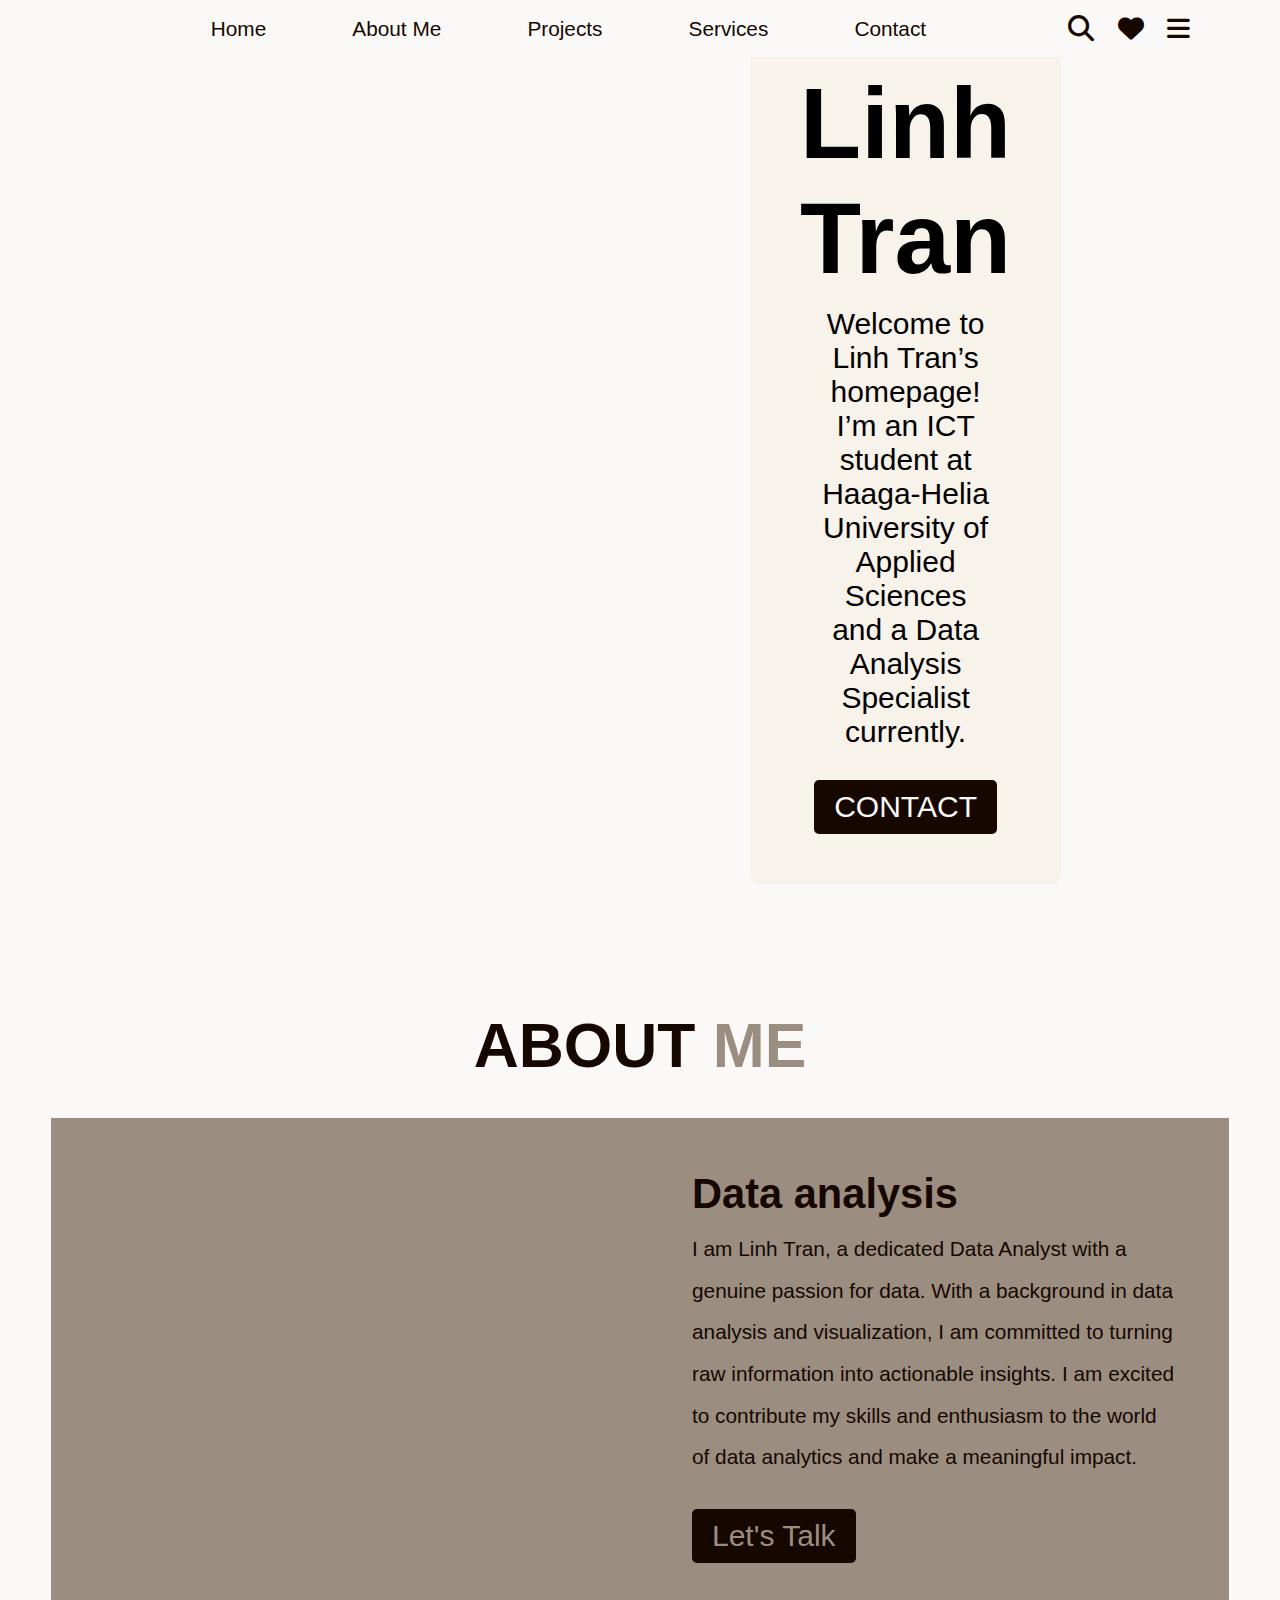
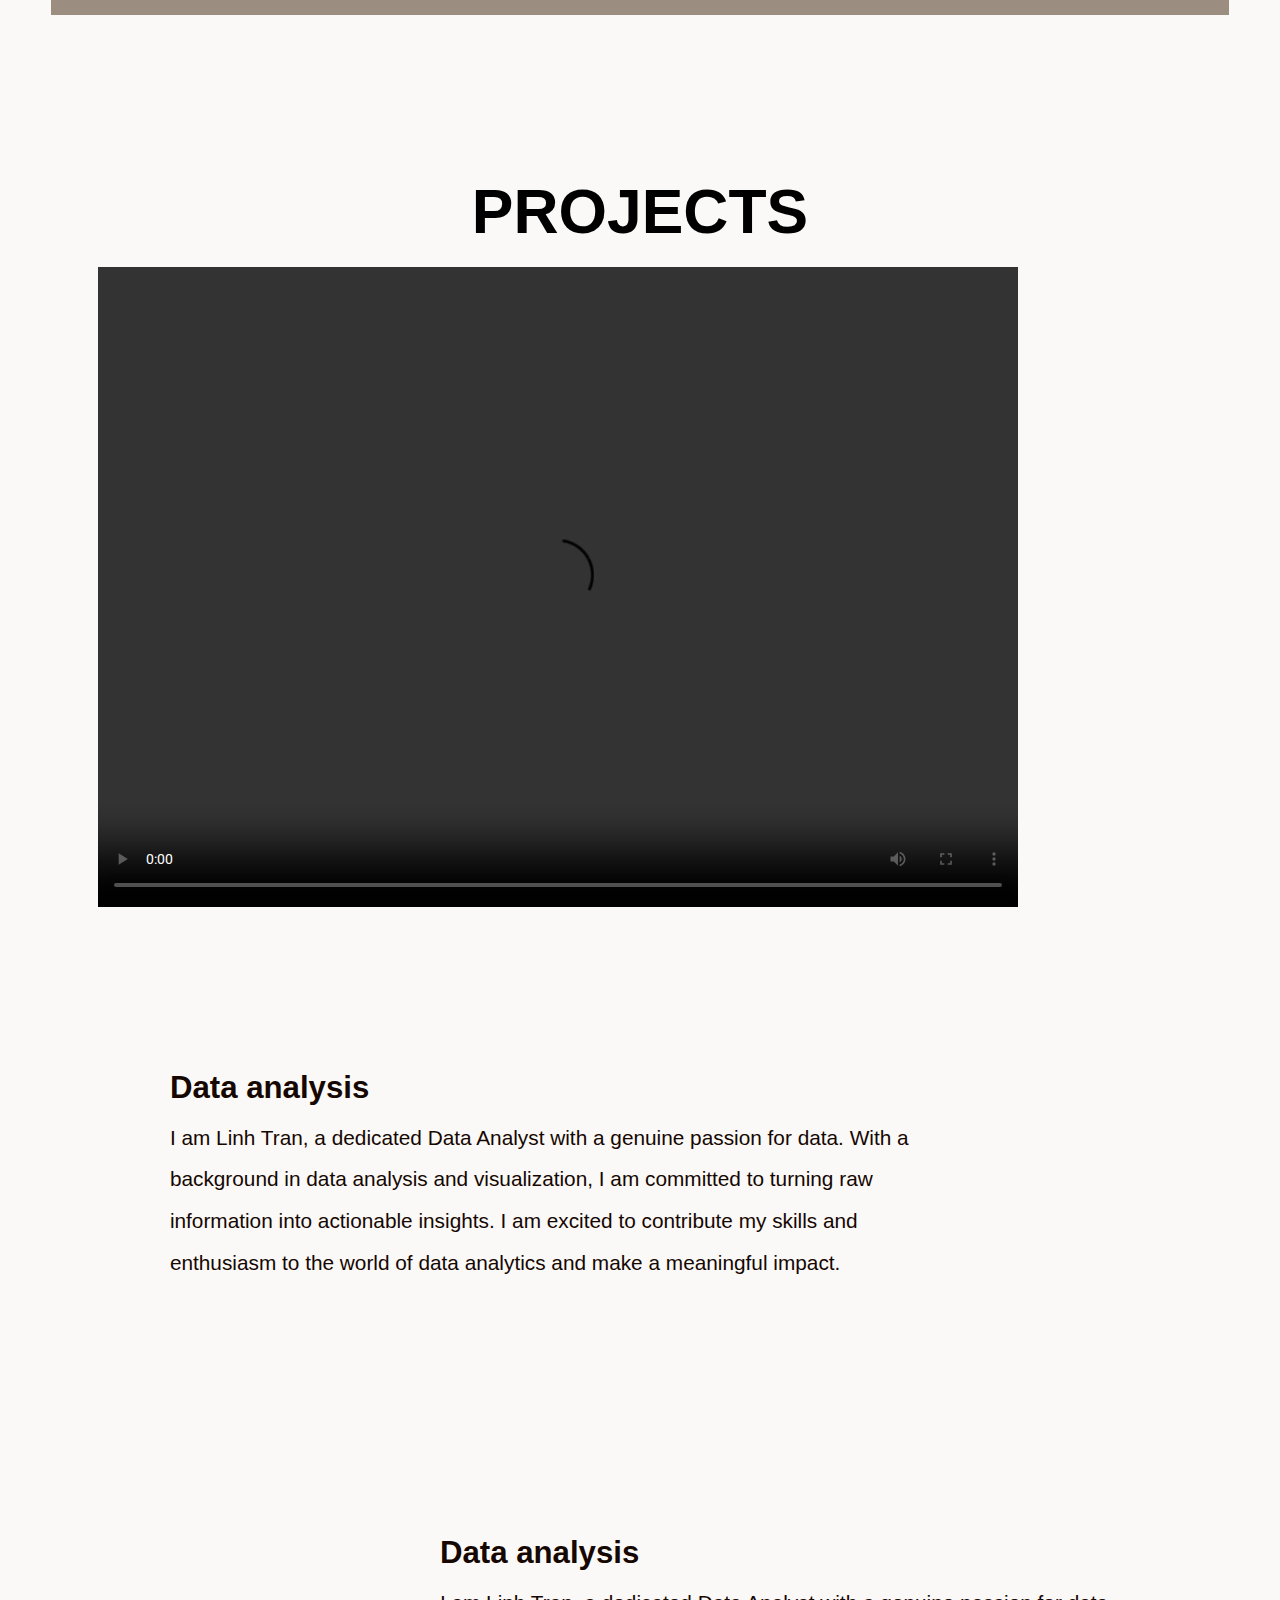
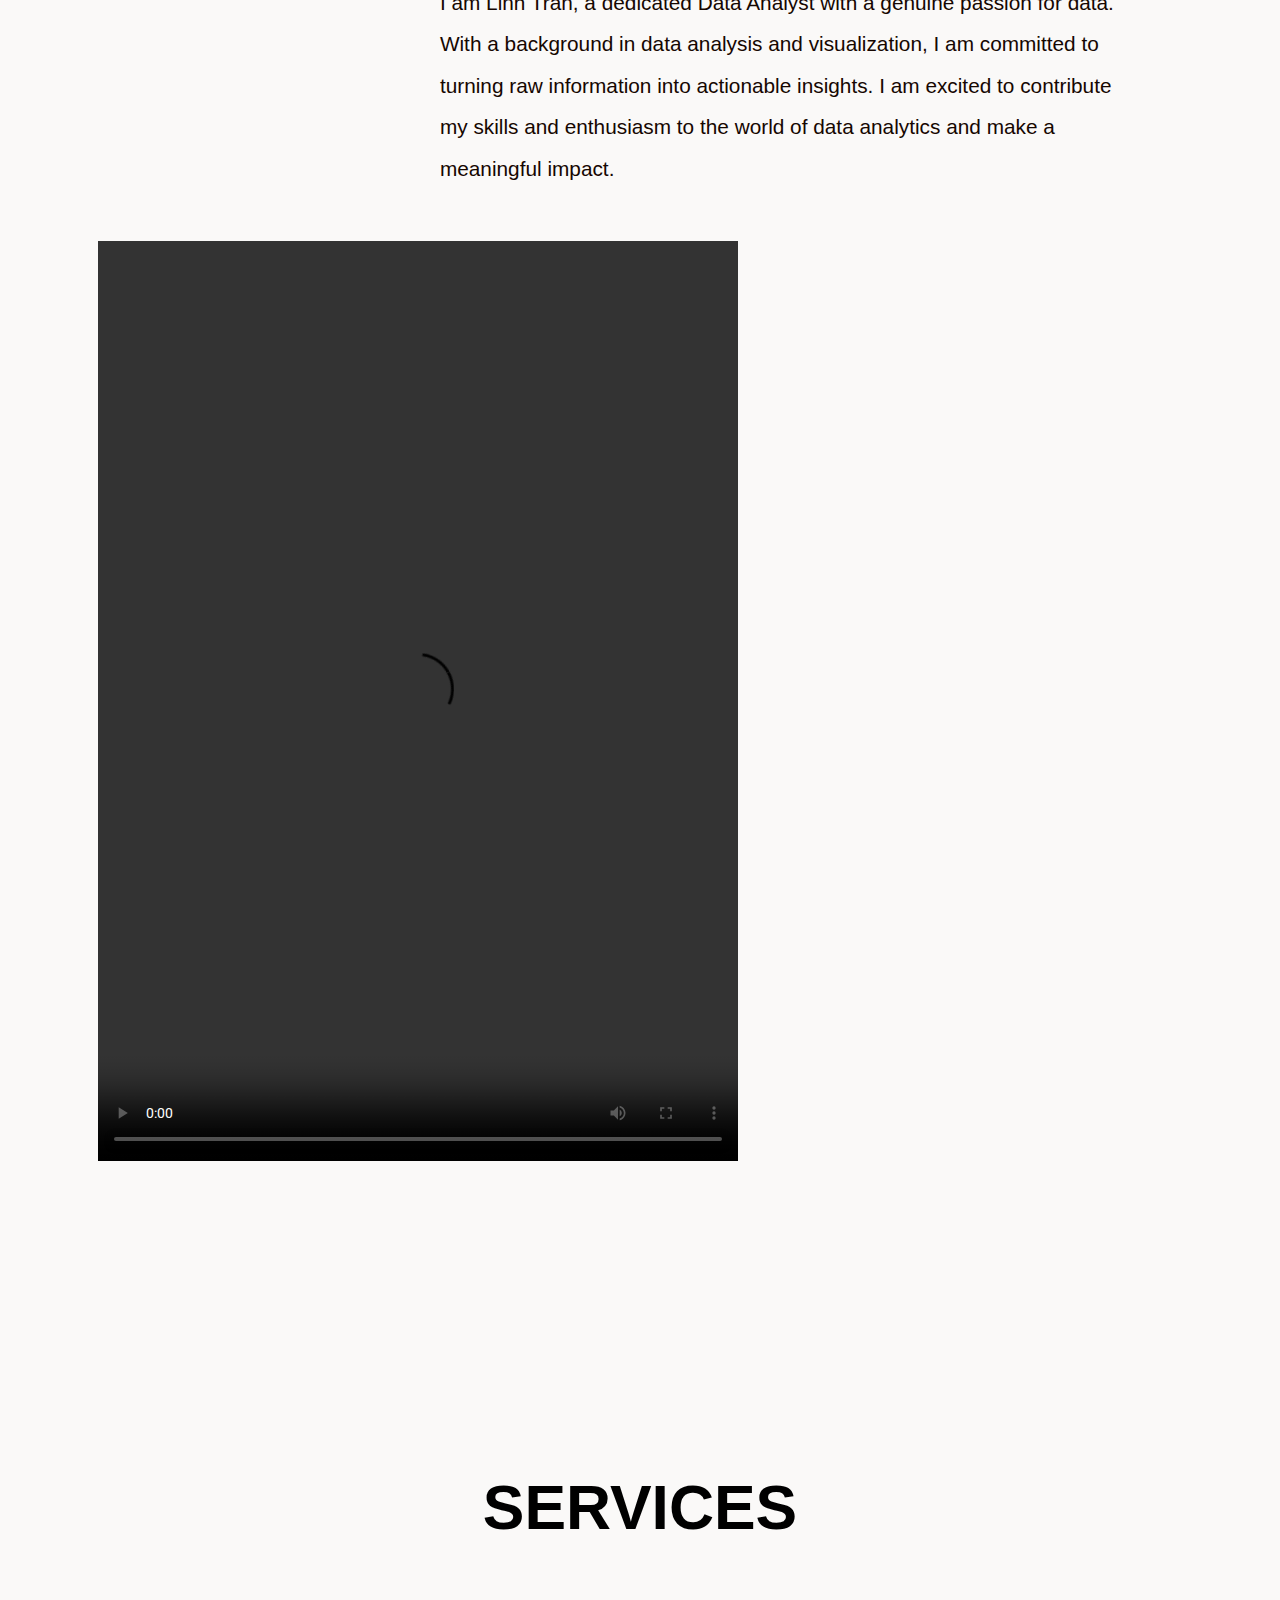
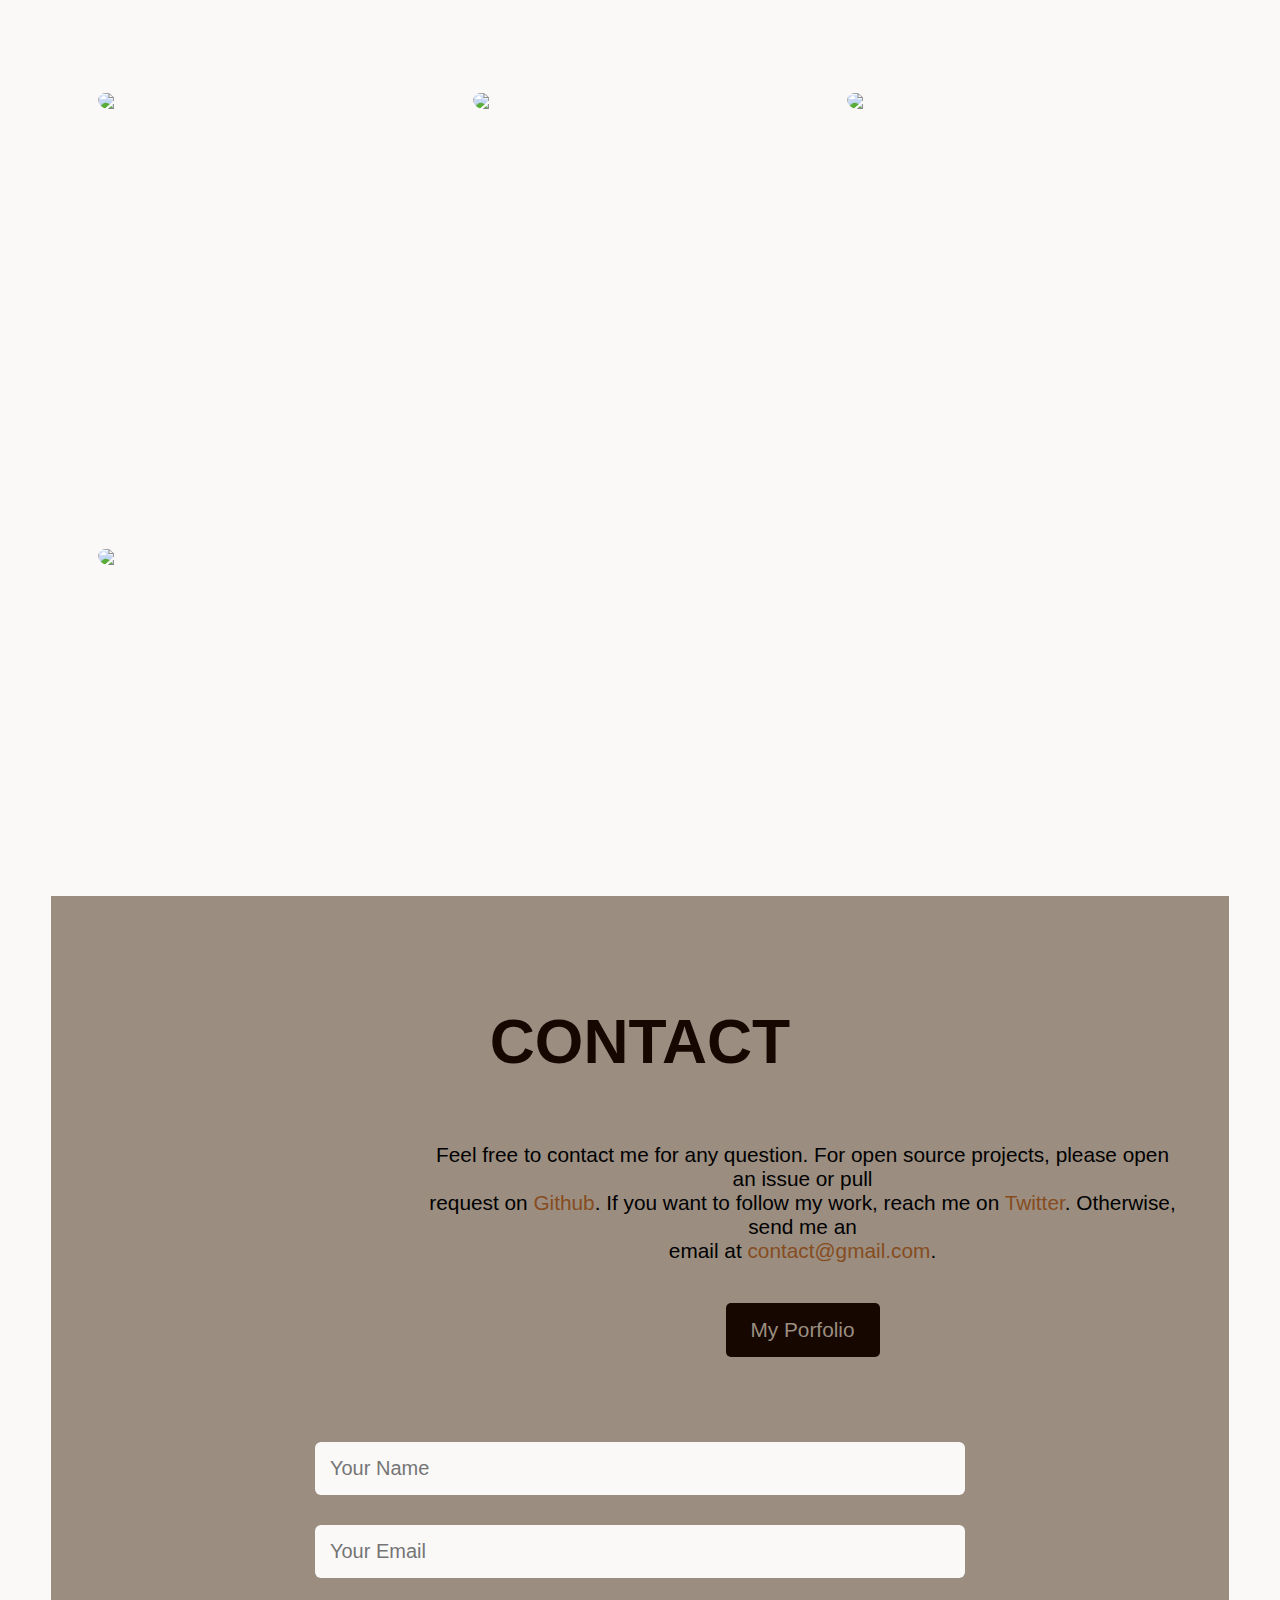
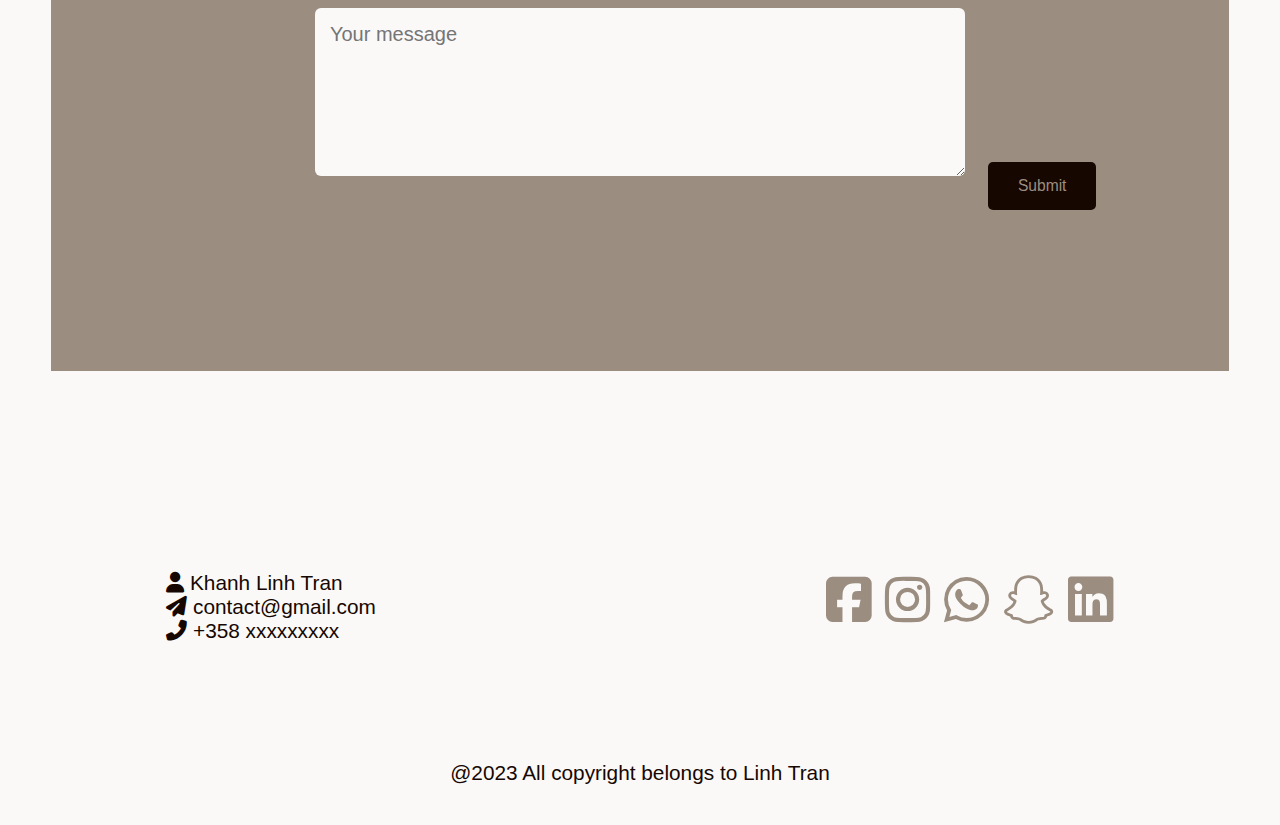
==== Home.html @ ff8a32e4 "Add files via upload" ====
<!DOCTYPE html>
<html lang="en">

<head>
    <meta charset="UTF-8">
    <meta http-equiv="X-UA-Compatible" content="IE=EDGE">
    <meta name="viewport" content="width=device-width, initial-scale=1.0">
    <title>Linh Tran Project</title>
    <link rel="stylesheet" href="https://cdnjs.cloudflare.com/ajax/libs/font-awesome/6.4.2/css/all.min.css">
    <link rel="stylesheet" href="style.css">
</head>

<body>

    <header class="header">
        <a href="#" class="logo">
            <img src="image1/logo1.png" alt="">
        </a>

        <nav class="navbar">
            <a href="#home">Home</a>
            <a href="#about">About Me</a>
            <a href="#project">Projects</a>
            <a href="#service">Services</a>
            <a href="#contact">Contact</a>
        </nav>

        <div class="icons">
            <div class="fas fa-search" id="search-btn"></div>
            <div class="fas fa-heart" id="heart-btn"></div>
            <div class="fas fa-bars" id="menu-btn"></div>
        </div>

        <div class="search-form">
            <input type="search" id="search-box" placeholder="search here...">
            <label for="" class="fas fa-search"></label>
        </div>


    </header>

    <!-- Home section -->
    <section class="home" id="home">
        <div class="content">
            <h2>
                <span style="font-size: 100px;"> Linh Tran</span>
            </h2>
            <br>
            <p style="font-size: 30px;">Welcome to Linh Tran’s homepage!
                <br>I’m an ICT student at Haaga-Helia University of Applied Sciences
                <br>and a Data Analysis Specialist currently.
            </p>
            <br><button href="#contact" style="font-size: 30px;" class="custom-button" type="button">CONTACT</button>
        </div>
    </section>


    <!-- About section -->

    <section class="about" id="about">
        <h1 class="heading"> <span>About</span> Me </h1>
        <div class="row">
            <div class="image">
                <img src="image1/about me 2.jpg" alt="">
            </div>

            <div class="content">
                <h3> Data analysis </h3>
                <p> I am Linh Tran, a dedicated Data Analyst with a genuine passion for data. With a background in data
                    analysis and visualization, I am committed to turning raw information into actionable insights. I am
                    excited to contribute my skills and enthusiasm to the world of data analytics and make a meaningful
                    impact.</p>
                <br><button style="font-size: 30px;" class="about-button" type="button">Let's Talk</button>
            </div>
        </div>

        <!--Projects-->

        <section class="project" id="project">
            <h1 style="font-size: 6rem" class="projects" type="project-button">PROJECTS</h1>
            <div class="video1">
                <div class="video-container">
                    <video controls width="920" height="640">
                        <source src="image1/video1.mp4" alt="">
                    </video>
                </div>

                <div class="content">
                    <h4> Data analysis </h4>
                    <p> I am Linh Tran, a dedicated Data Analyst with a genuine passion for data. With a background in
                        data
                        analysis and visualization, I am committed to turning raw information into actionable insights.
                        I am
                        excited to contribute my skills and enthusiasm to the world of data analytics and make a
                        meaningful
                        impact.</p>
                </div>
            </div>
            <div class="video2">
                <div class="content2">
                    <h4> Data analysis </h4>
                    <p> I am Linh Tran, a dedicated Data Analyst with a genuine passion for data. With a background in
                        data
                        analysis and visualization, I am committed to turning raw information into actionable insights.
                        I am
                        excited to contribute my skills and enthusiasm to the world of data analytics and make a
                        meaningful
                        impact.</p>
                </div>
                <div class="video-container2">
                    <video controls width="640" height="920">
                        <source src="image1/video2.mp4" alt="">
                    </video>
                </div>
            </div>
            </div>
        </section>


        <!-- Services-->
        <section class="service" id="service">
            <h1 style="font-size: 6rem" class="services">SERVICES</h1>
            <div class="work-list">
                <div class="work">
                    <img src="image1/service1.png">
                    <div class="layer">
                        <h3>Data Modeling</h3>
                        <p>fveshvfjsvfjsfvjsvfjsvfesfsef</p>
                        <a href="#"><i class="fas fa-database"></i></a>
                    </div>
                </div>
                <div class="work">
                    <img src="image1/service2.png">
                    <div class="layer">
                        <h3>Data Analysis</h3>
                        <p>fveshvfjsvfjsfvjsvfjsvfesfsef</p>
                        <a href="#"><i class="fas fa-chart-line"></i></a>
                    </div>
                </div>
                <div class="work">
                    <img src="image1/service3.png">
                    <div class="layer">
                        <h3>Data Visualisation</h3>
                        <p>fveshvfjsvfjsfvjsvfjsvfesfsef</p>
                        <a href="#"><i class="fas fa-sticky-note"></i></a>
                    </div>
                </div>
                <div class="work">
                    <img src="image1/service4.png">
                    <div class="layer">
                        <h3>Cloud Services</h3>
                        <p>fveshvfjsvfjsfvjsvfjsvfesfsef</p>
                        <a href="#"><i class="fas fa-cloud"></i></a>
                    </div>

                </div>
            </div>
        </section>


        <!-- Contact-->

        <section class="contact" id="contact">
            <div class="row1">
                <h1 style="font-size: 6rem" class="title-contact">CONTACT</h1>

                <div class="contact-info">
                    <p style="font-size: 2rem;"> Feel free to contact me for any question. For open source projects,
                        please open an issue or pull
                        <br>request on <span> Github</span>. If you want to follow my work, reach me on <span>
                            Twitter</span>. Otherwise, send me an
                        <br> email at <span> contact@gmail.com</span>.
                        <br><a href="image1/Linh Tran.pdf" class="contact-button" type="button1"> My Porfolio </a>
                </div>

                <div class="contact-write">
                    <form>
                        <input type="text" name="Name" placeholder="Your Name" required>
                        <input type="email" name="email" placeholder="Your Email" required>
                        <textarea name="Message" rows="6" placeholder="Your message"></textarea>
                        <button type="submit" class="submit-button" type="button2"> Submit</button>
                    </form>
                </div>
            </div>

        </section>


        <!--Footer-->

        <div class="footer">
            <div class="box">
                <p style="font-size: 2rem;"><i class="fas fa-user"></i> Khanh Linh Tran</p>
                <p style="font-size: 2rem;"><i class="fas fa-paper-plane"></i> contact@gmail.com</p>
                <p style="font-size: 2rem;"><i class="fas fa-phone-alt"></i> +358 xxxxxxxxx</p>
            </div>
            <div class="box-icon">
                <a href=""><i class="fab fa-facebook-square"></i></a>
                <a href=""><i class="fab fa-instagram"></i></a>
                <a href=""><i class="fab fa-whatsapp"></i></a>
                <a href=""><i class="fab fa-snapchat"></i></a>
                <a href="https://www.linkedin.com/in/linh-tran214/"><i class="fab fa-linkedin"></i></a>
            </div>
        </div>

        <div class="last-write">

            <p style="font-size: 2rem;">@2023 All copyright belongs to Linh Tran </p>

        </div>





        <script src="Linh blog/script.js"></script>

</body>

</html>
---- style.css ----
@import url('https://fonts.googleapis.com/css2?family=Roboto:wght@100;300;400;500;700&display=swap');

:root {
    --main-color: #FAF9F8;
    --black: #160701;
    --yellow: #D8CDC4;
    --brown: #864C20;
    --lightgrey: #9B8E80;
    --border: .1rem solid rgba(255, 255, 255, .3);
}

* {
    font-family: 'Kollektif', sans-serif;
    margin: 0;
    padding: 0;
    box-sizing: border-box;
    outline: none;
    border: none;
    text-decoration: none;
    text-transform: none;
    transition: .2s linear;
}

html {
    font-size: 65%;
    overflow-x: hidden;
    scroll-padding-top: 9rem;
    scroll-behavior: smooth;
}

html::-webkit-scrollbar {
    width: .8rem;
}

html::-webkit-scrollbar-track {
    background: transparent;
}

html::-webkit-scrollbar-thumb {
    background: var(--main-color);
    border-radius: 5rem;
}

body {
    background: var(--main-color);
}

section {
    padding: 1rem 4%;
}


.heading {
    text-align: center;
    color: var(--lightgrey);
    text-transform: uppercase;
    padding-bottom: 3.5rem;
    font-size: 6rem;
}

.heading span {
    color: var(--black);
    text-transform: uppercase;

}

.project {
    text-align: center;
    text-transform: uppercase;
    padding-bottom: 3.5rem;
    font-size: 6rem;
    margin-bottom: 100px;
}

.title-contact {
    text-align: center;
    color: var(--black);
    text-transform: uppercase;
    padding-bottom: 3.5rem;
    font-size: 6rem;
    margin-bottom: 30px;

}

.header {
    background: var(--main-color);
    display: flex;
    align-items: center;
    justify-content: space-between;
    padding: 1.5rem 7%;
    border-bottom: var(.1rem solid rgba(255, 255, 255, .3));
    position: fixed;
    top: 0;
    left: 0;
    right: 0;
    z-index: 1000;
}

.header .logo img {
    height: 8rem;
}

.header .navbar a {
    margin: 0 4rem;
    font-size: 2rem;
    color: var(--black);
}

.header .navbar a:hover {
    color: var(--brown);
    border-bottom: .1rem solid var(--brown);
    padding-bottom: .5rem;

}

.header .icons div {
    color: #160701;
    cursor: pointer;
    font-size: 2.5rem;
    margin-left: 2rem;
}

.header .icons div:hover {
    color: var(--brown);
}

.menu-btn {
    display: none;
}

.header .search-form {
    position: absolute;
    top: 115%;
    right: 7%;
    background: var(--main-color);
    width: 50rem;
    height: 5rem;
    display: flex;
    align-items: center;
    transform: scaleY(0);
    transform-origin: top;
}

.header .search-form.active {
    transform: scaleY(1);
}

.header .search-form input {
    height: 100%;
    width: 100%;
    font-size: 1.6rem;
    color: var(--black);
    padding: 1rem;
    text-transform: none;
}

.header .search-form label {
    cursor: pointer;
    font-size: 2.2rem;
    margin-right: 1.5rem;
    color: var(--black);
}

.header .search-form label:hover {
    color: var(--brown);
}




/*media queries*/

@media (max-width: 991px) {
    html {
        font-size: 55%;
    }

    .header {
        padding: 1.5rem 2rem;
    }

    section {
        padding: 2rem;
    }
}

@media (max-width: 991px) {
    .menu-btn {
        display: inline-block;
    }

    .header .navbar {
        position: absolute;
        top: 100%;
        right: 0;
        background: var(--black);
        width: 30rem;
        height: calc(100vh - 9.5rem);
    }

    .header .navbar.active {
        right: 0;
    }

    .header .navbar a {
        color: var(--main-color);
        display: block;
        margin: 1.5rem;
        padding: 5rem;
        font-size: 2rem;
    }
}



/* Home*/

.home {

    min-height: 100vh;
    align-items: center;
    background: url("image1/background-home.jpg") no-repeat;
    margin-top: 0px;
    display: flex;
    background-size: cover;
    position: relative;
    padding: 5px 750px;


}



.home .content {

    background-color: rgba(243, 235, 219, 0.5);
    padding: 50px;
    border-radius: 10px;
    text-align: center;
    margin-top: 50%;
    margin-bottom: 20%;
}

.home .custom-button {
    background-color: var(--black);
    color: #FAF9F8;
    padding: 10px 20px;
    border: none;
    border-radius: 5px;
    cursor: pointer;
    margin-top: 20px;
}

.home .custom-button:hover {
    background: rgba(238, 211, 161, 0.5);

}


/* About me*/

.about h1 {
    margin-top: 100px;
}

.about .row {
    display: flex;
    align-items: center;
    background: var(--lightgrey);
    flex-wrap: wrap;
    margin-bottom: 50px;
}

.about .row .image {
    flex: 1 45rem;
}

.about .row .image img {
    width: 70%;
}


.about .row .content {
    flex: 1 45rem;
    padding: 5rem;
}

.about .row .content h3 {
    font-size: 4rem;
    color: var(--black);
}

.about .row .content p {
    font-size: 2rem;
    color: var(--black);
    padding: 1rem 0;
    line-height: 2;
}

.about .row .about-button {
    background-color: var(--black);
    color: var(--lightgrey);
    padding: 10px 20px;
    border: none;
    border-radius: 5px;
    cursor: pointer;
    margin-top: 10px;

}

.about .row .about-button:hover {
    background: var(--yellow);

}


/*Projects*/



.project .video1 {
    margin-top: 20px;
    display: flex;
    align-items: left;
    background: var(--main-color);
    flex-wrap: wrap;
    margin-bottom: 50px;
}

.project .video1 .video-container {
    flex: 0=1 45rem;
}

.project .video1 .video-container source {
    width: 9%;
    height: auto;

}


.project .video1 .content {
    margin-top: 10%;
    flex: 1 45rem;
    padding: 4rem;
}

.project .video1 .content h4 {
    text-align: left;
    margin-left: 30px;
    margin-right: 200px;
    font-size: 3rem;
    color: var(--black);
}

.project .video1 .content p {
    text-align: left;
    margin-left: 30px;
    margin-right: 200px;
    font-size: 2rem;
    color: var(--black);
    padding: 1rem 0;
    line-height: 2;
}

/*video2*/
.project .video2 {
    margin-top: 20px;
    display: flex;
    align-items: left;
    background: var(--main-color);
    flex-wrap: wrap;
    margin-bottom: 50px;
}

.project .video2 .video-container2 {
    flex: 0=1 45rem;
}

.project .video2 .video-container source {
    width: 9%;
    height: auto;

}


.project .video2 .content2 {
    margin-top: 10%;
    flex: 1 45rem;
    padding: 4rem;
}

.project .video2 .content2 h4 {
    text-align: left;
    margin-left: 300px;
    font-size: 3rem;
    color: var(--black);
}

.project .video2 .content2 p {
    text-align: left;
    margin-left: 300px;
    font-size: 2rem;
    color: var(--black);
    padding: 1rem 0;
    line-height: 2;
}


/*Services*/
.services {
    text-align: center;
}

.work-list {
    display: grid;
    grid-template-columns: repeat(auto-fit, minmax(250px, 1fr));
    grid-gap: 40px;
    margin-top: 50px;
}

.work {
    border-radius: 10px;
    position: relative;
    overflow: hidden;
    margin-bottom: 300px;
}

.work img {
    width: 100%;
    border-radius: 10px;
    display: block;
    margin-top: 100px;
    transition: transform 0.5s;

}

.layer {
    width: 100%;
    height: 0;
    background: linear-gradient(rgba(0, 0, 0, 0.6), #105A80);
    border-radius: 10px;
    position: absolute;
    left: 0;
    bottom: 0;
    overflow: hidden;
    display: flex;
    align-items: center;
    justify-content: center;
    flex-direction: column;
    padding: 0 40px;
    text-align: center;
    font-size: 14px;
    transition: height 0.5s;
}

.layer h3 {
    font-weight: 500;
    font-size: 3.5rem;
    margin-top: 20px;
    color: var(--main-color);
}

.layer p {
    margin-top: 20px;
    color: var(--main-color);
    text-decoration: none;
    font-size: 2rem;
    line-height: 60px;
}

.layer a {
    margin-top: 20px;
    color: #105A80;
    text-decoration: none;
    font-size: 3.5rem;
    line-height: 80px;
    background: var(--main-color);
    width: 80px;
    height: 80px;
    border-radius: 50%;
    text-align: center;
}

.work:hover img {
    transform: scale(1.1);
}

.work:hover .layer {
    height: 100%;
}


/*Contacts*/
.contact {
    background: #9B8E80;
    margin-top: 20px;
    background-size: cover;
}



.contact-info {

    align-items: center;
    text-align: center;
    position: relative;
    display: flex;
    margin-left: 30%;


}

.contact-info span {
    color: #864C20;
}

.contact-write {
    margin-top: 20px;
    flex-basis: 30%;

}



.contact-info .contact-button {
    background-color: var(--black);
    color: var(--lightgrey);
    padding: 15px 25px;
    border: none;
    font-size: 2rem;
    border-radius: 5px;
    cursor: pointer;
    margin-top: 40px;
    margin-bottom: 50px;
    display: inline-block;


}

.contact-info .contact-button:hover {
    background: var(--yellow);

}


.contact-write .submit-button {
    background-color: var(--black);
    color: var(--lightgrey);
    padding: 15px 30px;
    border: none;
    font-size: 1.5rem;
    border-radius: 5px;
    cursor: pointer;
    margin-top: 20px;
    margin-bottom: 50px;
    display: inline-block;
    margin-left: 20px;

}

.contact-write .submit-button:hover {
    background: var(--yellow);

}

.contact-write form {
    width: 100%;
    margin-bottom: 100px;
}

form input,
form textarea {
    width: 60%;
    border: 0;
    outline: none;
    background: var(--main-color);
    padding: 15px;
    margin: 15px 0;
    color: #160701;
    font-size: 20px;
    border-radius: 6px;
    margin-left: 20%;

}


/*Footer*/

.footer {
    width: 100%;
    background: var(--main-color);
    height: 232px;
    margin-top: 138px;
    padding: 100px 30px;
    padding-top: 57px;
    display: flex;
    justify-content: space-around;
    margin-bottom: 20px;
}

.footer .box {
    width: 500px;
    padding: 5px;
}

.footer .box p {
    color: var(--black);

}

.footer .box-icon a {
    font-size: 5rem;
    color: var(--lightgrey);
    text-decoration: none;
    display: inline-block;
    transition: transform 0.5s;
    padding: 5px;
}

.footer .box-icon a:hover {
    color: #160701;
    transform: translateY(-5px);

}

.last-write p {
    margin-bottom: 30px;
    color: var(--black);
    text-align: center;
}
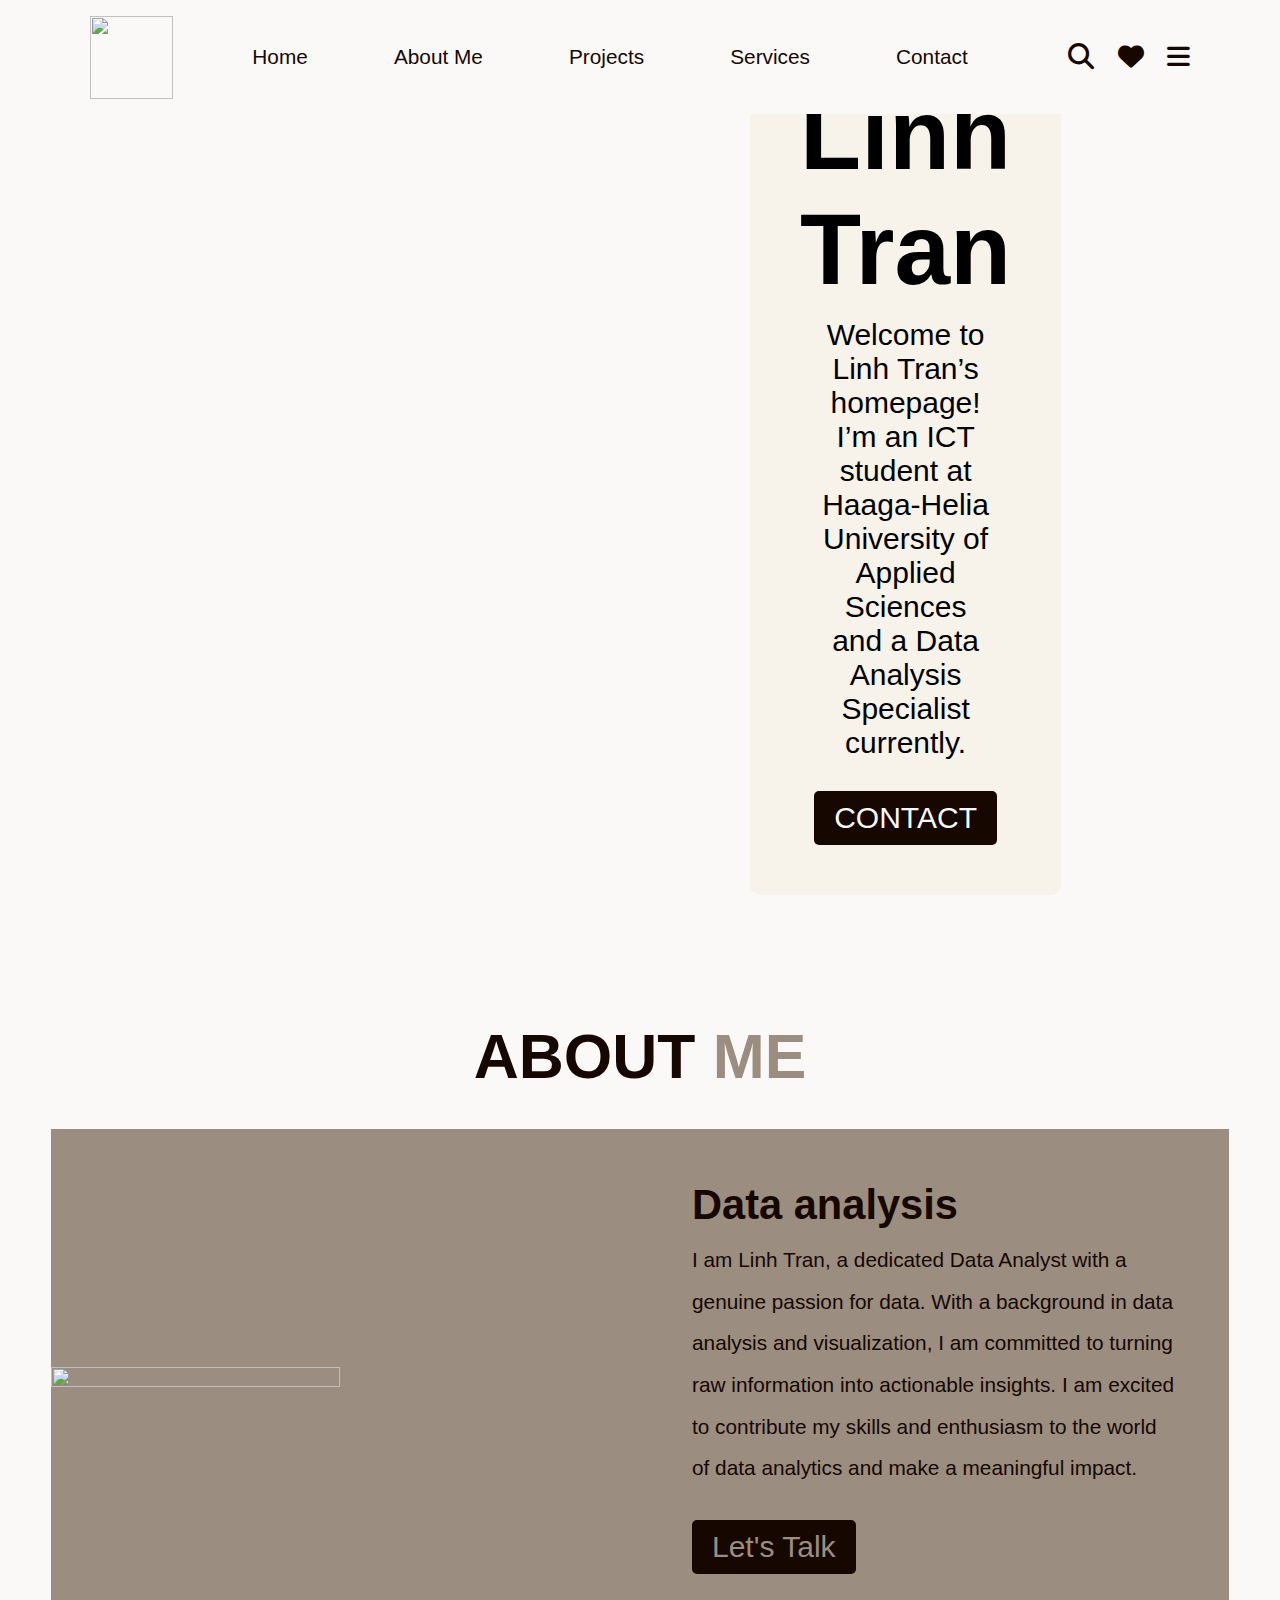
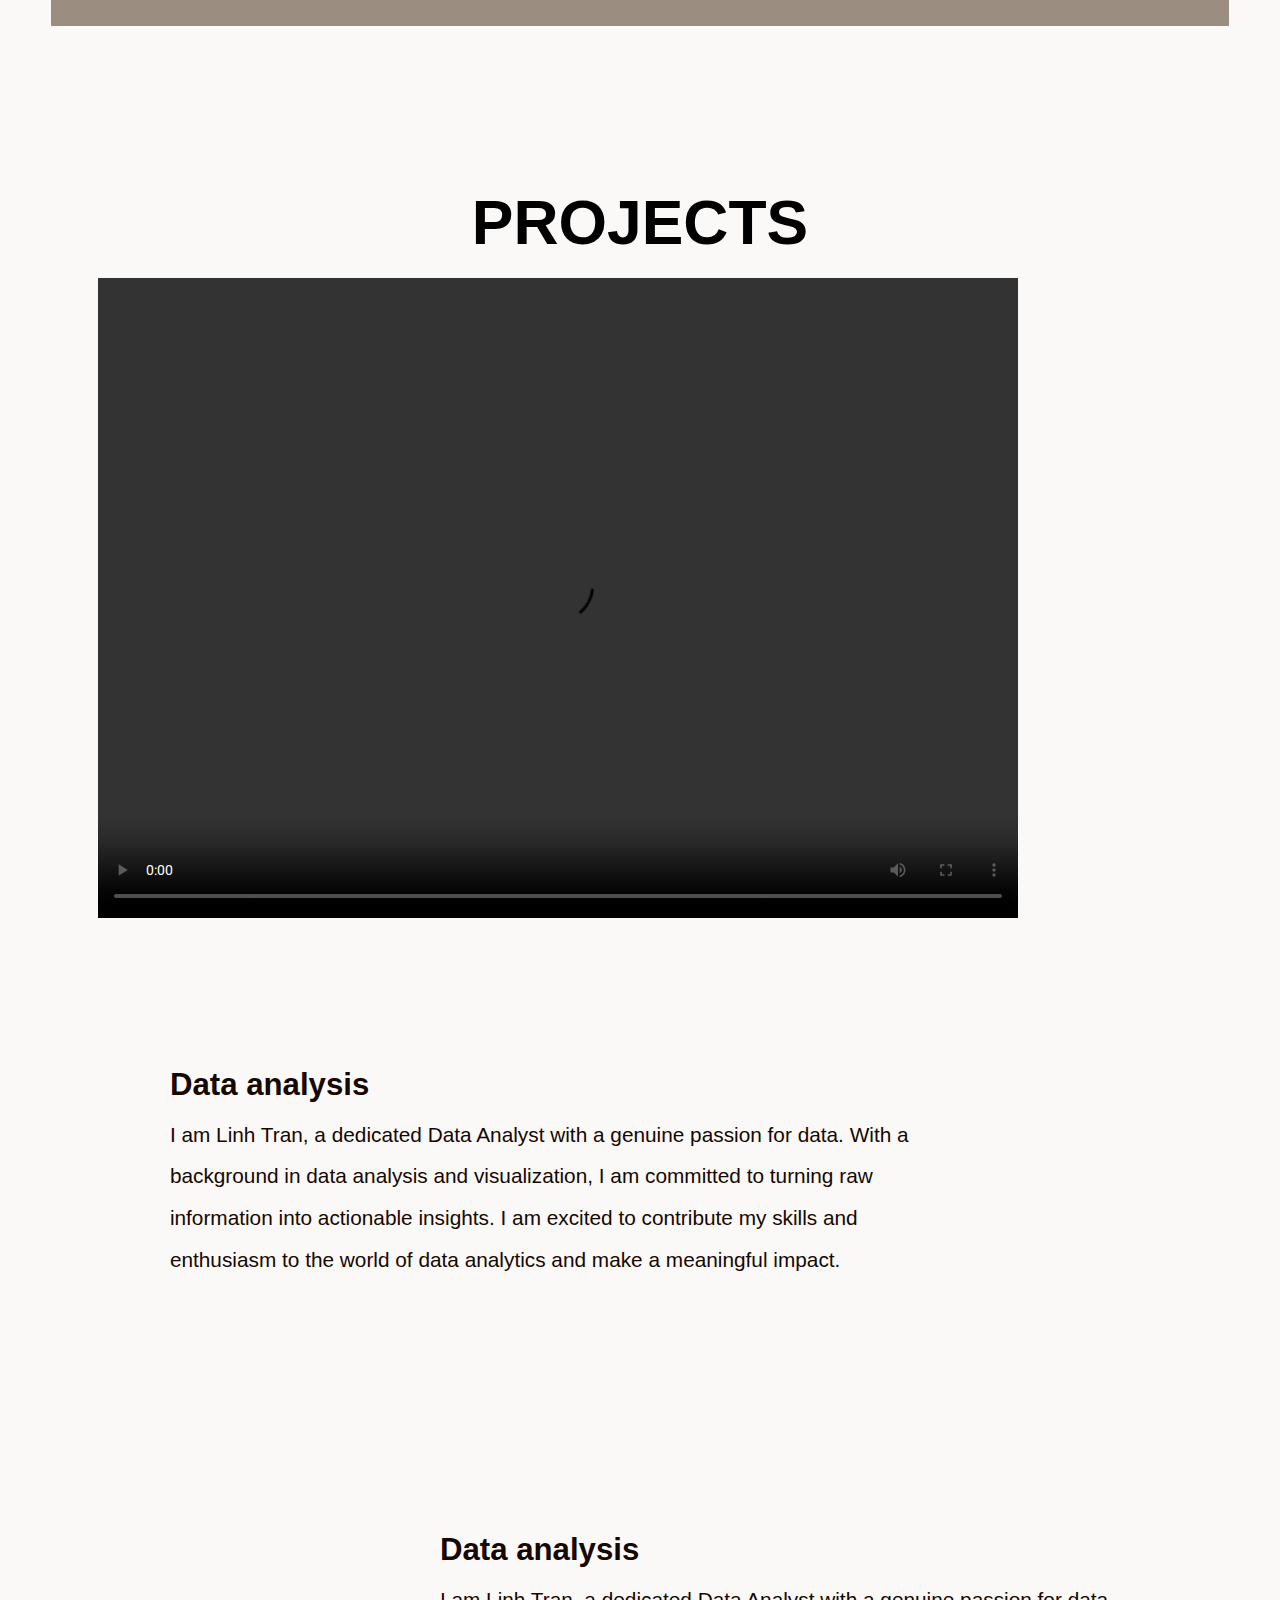
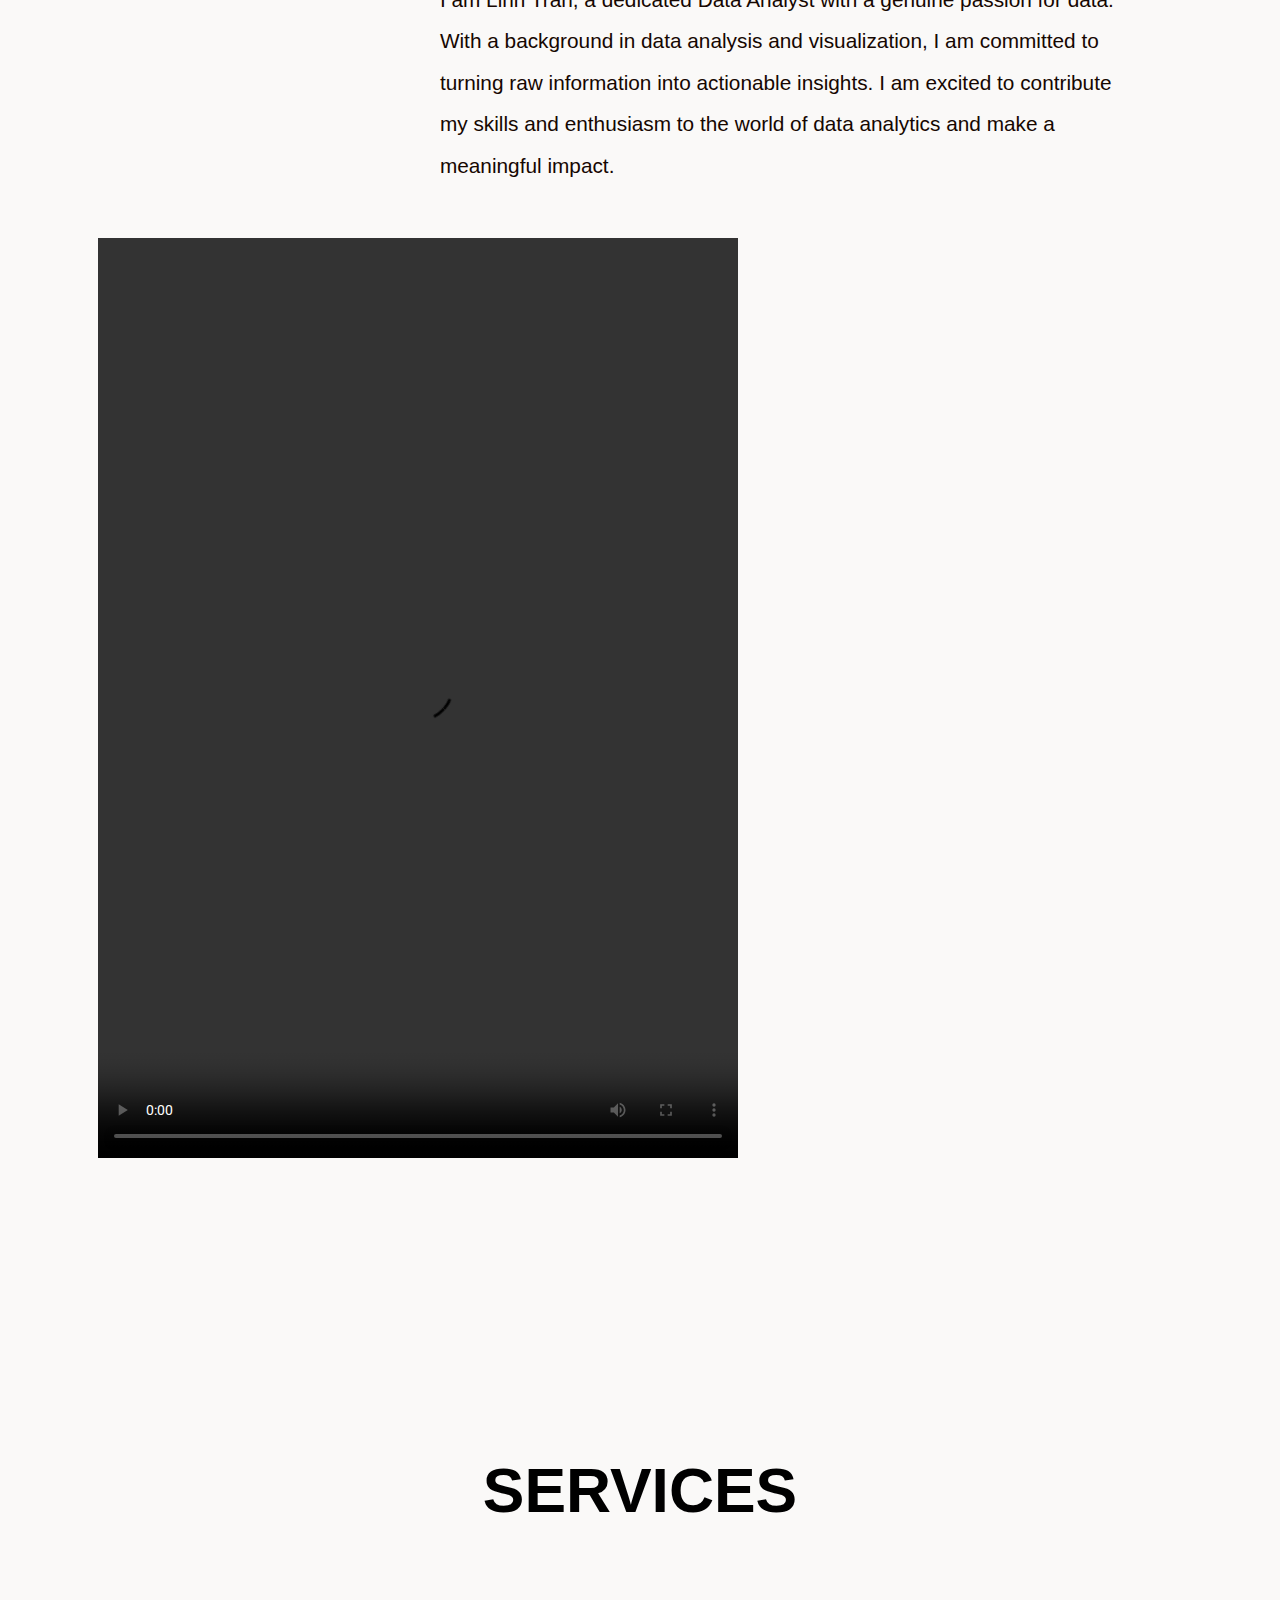
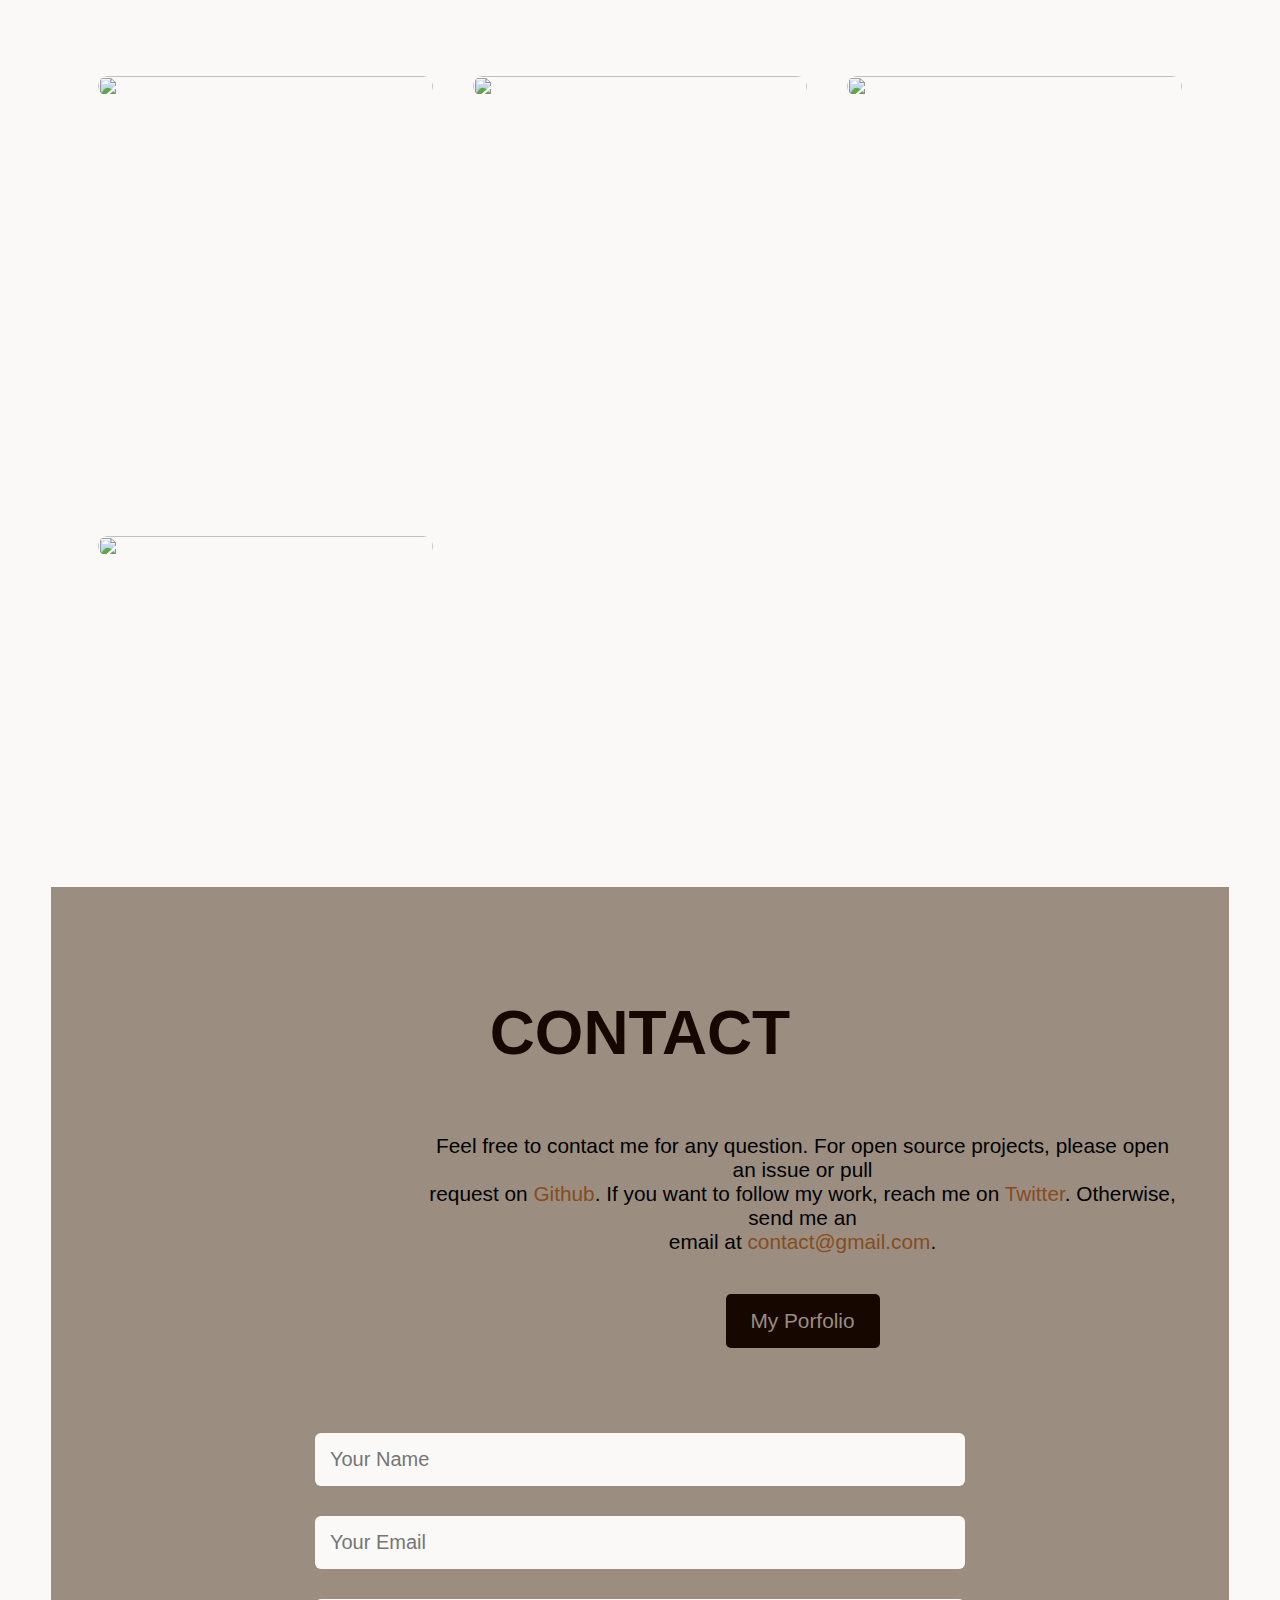
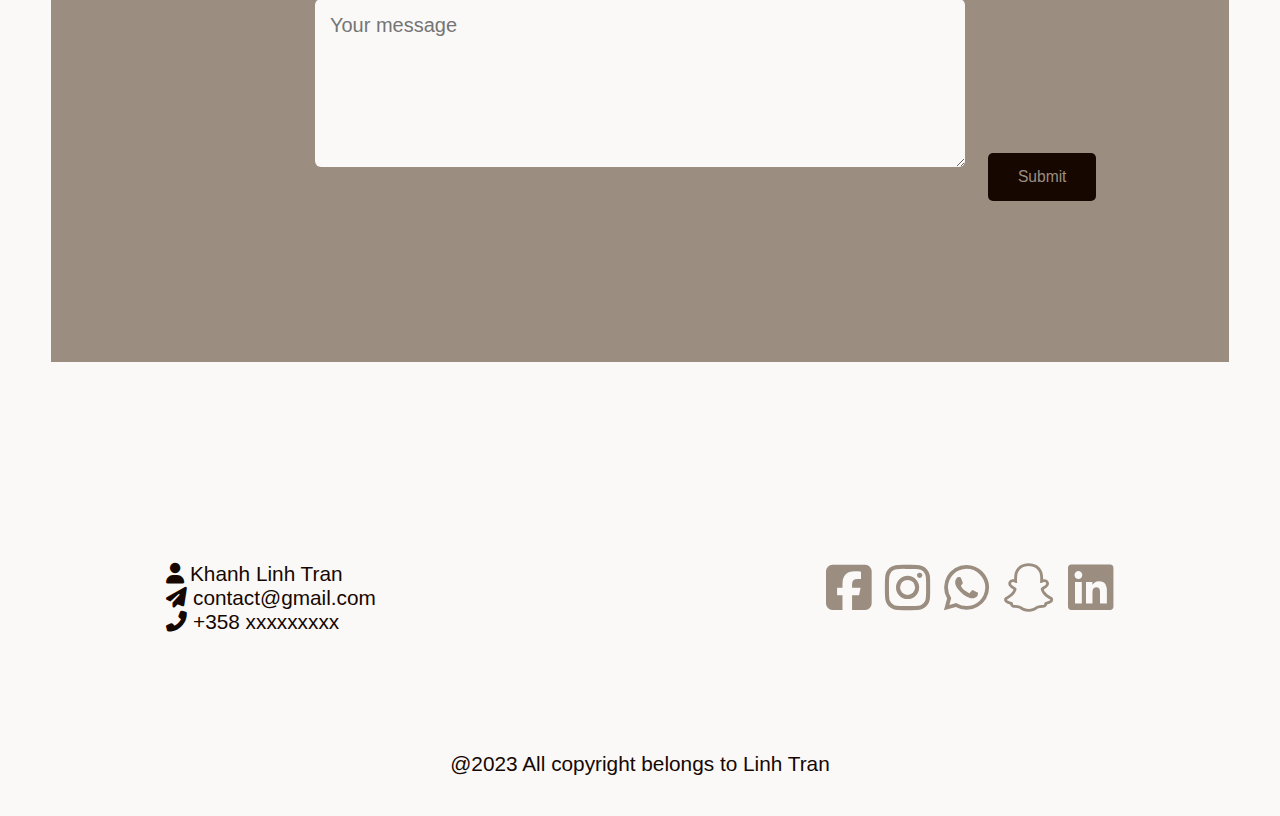
==== commit e55307cd: "Home.html" ====
--- a/Home.html
+++ b/Home.html
@@ -1,3 +1,4 @@
+#LinhTran-s-Website-
 <!DOCTYPE html>
 <html lang="en">
 
@@ -217,4 +218,4 @@
 
 </body>
 
-</html>+</html>
